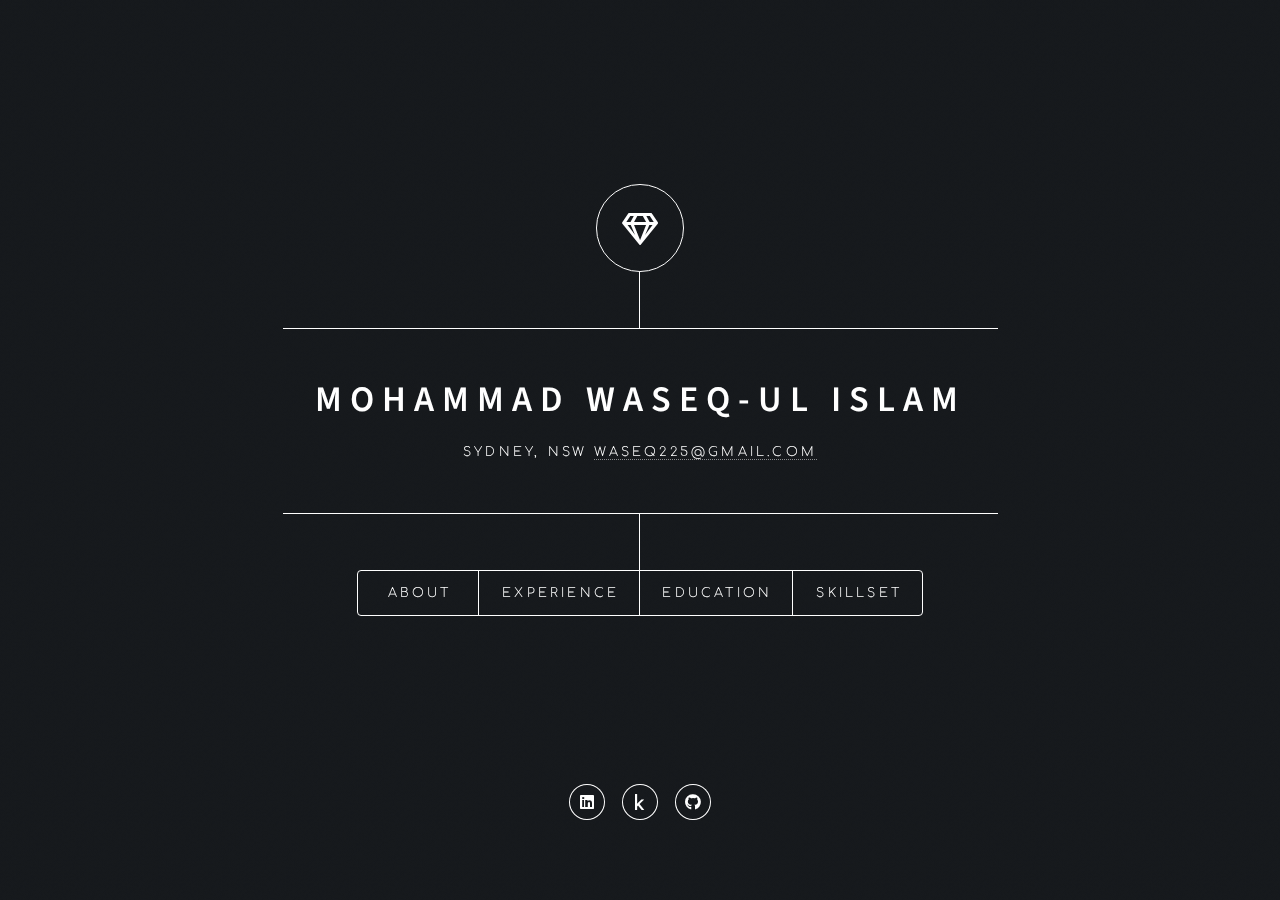
==== index.html @ c71b8190 "Portfolio Website" ====
<!DOCTYPE HTML>
<!--
	Dimension by HTML5 UP
	html5up.net | @ajlkn
	Free for personal and commercial use under the CCA 3.0 license (html5up.net/license)
-->
<html>

<head>
	<title>Waseq Islam</title>
	<meta charset="utf-8" />
	<meta name="viewport" content="width=device-width, initial-scale=1, user-scalable=no" />
	<link rel="stylesheet" href="assets/css/main.css" />
	<noscript>
		<link rel="stylesheet" href="assets/css/noscript.css" />
	</noscript>
</head>

<body class="is-preload">

	<!-- Wrapper -->
	<div id="wrapper">

		<!-- Header -->
		<header id="header">
			<div class="logo">
				<span class="icon fa-gem"></span>
			</div>
			<div class="content">
				<div class="inner">
					<h1>Mohammad Waseq-ul Islam</h1>
					<p>Sydney, NSW <a href="mailto: waseq225@gmail.com">waseq225@gmail.com</a></p>
				</div>
			</div>
			<nav>
				<ul>
					<li><a href="#about">About</a></li>
					<li><a href="#experience">Experience</a></li>
					<li><a href="#education">Education</a></li>
					<li><a href="#skillsandcertification">Skillset</a></li>

				</ul>
			</nav>
		</header>

		<!-- Main -->
		<div id="main">

			<!-- Education -->
			<article id="education">
				<h2 class="major">Education</h2>
				<div class="flexbox">
					<div class="exp-main">
						<h3>Brac University, Dhaka</h3>
						<h4>Master of Science</h4>
						<p>Major: Computer Science</p>
					</div>
					<div class="exp-date">
						2021 - Present
					</div>
				</div>
				<div class="flexbox">
					<div class="exp-main">
						<h3>Brac University, Dhaka</h3>
						<h4>Bachelor of Science</h4>
						<p>Major: Computer Science</p>
					</div>
					<div class="exp-date">
						<p>2016 - 2020</p>
					</div>
				</div>
			</article>

			<!-- Experience -->
			<article id="experience">
				<h2 class="major">Experience</h2>
				<div class="flexbox">
					<div class="exp-main">
						<h3>Senior Artificial Intelligence Trainer</h3>
						<h4 class="company">Daraz (Alibaba Group)</h4>
						<ul>
							<li>Led a small team of Artificial Intelligence Trainers to enhance the Alibaba AI chatbot,
								within the Customer and Seller Support Department</li>
							<li>Closely monitored the customer queries coming into the Chatbot and set up goals
								for analyzing their resolutions. Optimized the resolution rate by editing and updating
								the chatbot responses through a Content Management System (CMS)</li>
							<li>Achieved and maintained a resolution rate of over 80% for the chatbot, decreasing
								the need for additional call center agents.</li>
							<li>Worked with the AITs from the other entities of Daraz, to establish and document the
								Standard Operating Procedures for working with the AI chatbot</li>

						</ul>
					</div>
					<div class="exp-date">
						Nov 2022 - Dec 2022
					</div>

				</div>
				<div class="flexbox">
					<div class="exp-main">
						<h3>Artificial Intelligence Trainer</h3>
						<h4 class="company">Daraz (Alibaba Group)</h4>
						<ul>
							<li>Implemented new concepts such as Data Analysis automation to the Chatbot data
								and utilized the results of automation to enhance Chatbot performance</li>
							<li>Handled the then-recently launched Local Language Chatbot for Daraz Bangladesh
								and worked to improve its performance</li>
							<li>Analyzed the customer service sector to understand and improve the customer
								experience.</li>

						</ul>
					</div>
					<div class="exp-date">
						Apr 2022 - Oct 2022
					</div>

				</div>
			</article>

			<!-- About -->
			<article id="about">
				<h2 class="major">About</h2>
				<span class="image main"><img src="images/colourblind-kevin-NtzHyyixxmo-unsplash.jpg" alt="" /></span>

				<p>I am highly motivated and passionate about Machine Learning with a strong background in computer
					science and mathematics.
					Through my diverse work experiences, I've gained a unique perspective and a knack for thinking both
					logically and creatively. My
					commitment to lifelong learning remains unwavering, as I continually strive to broaden my knowledge
					and sharpen my skills.</p>
				<p>Beyond my professional interests, I'm a big fan of music, video games, and exploring new places.
					I've found that my love for music and gaming fuels my creative thinking, and traveling exposes me to
					different cultures and perspectives, which I value for promoting inclusivity.</p>

				<p>I'm looking forward to connecting with like-minded professionals. Whether it's for
					networking, mentorship, or collaboration, I'm eager to share my knowledge and learn from others in
					this exciting field. Feel free to reach out</p>
			</article>

			<!-- Skills -->
			<article id="skillsandcertification">
				<h2 class="major">Skillset</h2>
				<h3> Skills</h3>

				<h3>Certifications</h3>
				<div class="cert">
					<a href="https://www.credly.com/badges/4807a25d-4c6e-4836-aafe-4ffae7647b3b/public_url"
						target="_blank">
						<div class='badge saa'>
							<!-- <img src="images\aws-certified-solutions-architect-associate.png" alt="" /> -->
						</div>
					</a>
					<a href="https://www.credly.com/badges/a98fae24-3d1d-4b7a-bc5c-bfc3520a86a3/public_url"
						target="_blank">
						<div class='badge cfp'><img src="images\aws-certified-cloud-practitioner.png" alt="" />
						</div>
					</a>
					<a href="http://ude.my/UC-bb0b5537-d6f9-4b7e-8644-bf47a44d0386" target="_blank">
						<div class="circle ud">
							<!-- <img src="images\Udemy-Logo.png" alt="" height="140" width="180"> -->
							<!-- Machine Learning A-Z™: -->
							<!-- : AI, Python & R -->
						</div>
					</a>
					<a href="https://www.coursera.org/account/accomplishments/certificate/RX4QP4LZM3BD" target="_blank">
						<div class="circle co">
							<!-- <img src="images\coursera-logo.png" alt="" > -->
						</div>
					</a>
				</div>
			</article>

		</div>

		<!-- Footer -->
		<footer id="footer">
			<ul class="icons">
				<li>
					<a href="https://www.linkedin.com/in/mohammad-waseq-ul-islam" target="_blank"
						class="icon brands fa-linkedin">
						<span class="label">LinkedIn</span></a>
				</li>
				<li>
					<a href="https://www.kaggle.com/waseqislam" target="_blank" class="icon brands fa-kaggle">
						<span class="label">Kaggle</span></a>
					</a>
				</li>
				<li>
					<a href="https://github.com/Waseq225" target="_blank" class="icon brands fa-github"><span
							class="label">GitHub</span></a>
				</li>
			</ul>
		</footer>
	</div>

	<!-- BG -->
	<div id="bg"></div>

	<!-- Scripts -->
	<script src="assets/js/jquery.min.js"></script>
	<script src="assets/js/browser.min.js"></script>
	<script src="assets/js/breakpoints.min.js"></script>
	<script src="assets/js/util.js"></script>
	<script src="assets/js/main.js"></script>

</body>

</html>
---- assets/css/main.css ----
@import url(fontawesome-all.min.css);
@import url("https://fonts.googleapis.com/css?family=Source+Sans+Pro:300italic,600italic,300,400,600");
@import url('https://fonts.googleapis.com/css2?family=Comfortaa:wght@300&family=Pixelify+Sans&display=swap');


/*
	Dimension by HTML5 UP
	html5up.net | @ajlkn
	Free for personal and commercial use under the CCA 3.0 license (html5up.net/license)
*/

html, body, div, span, applet, object,
iframe, h1, h2, h3, h4, h5, h6, p, blockquote,
pre, a, abbr, acronym, address, big, cite,
code, del, dfn, em, img, ins, kbd, q, s, samp,
small, strike, strong, sub, sup, tt, var, b,
u, i, center, dl, dt, dd, ol, ul, li, fieldset,
form, label, legend, table, caption, tbody,
tfoot, thead, tr, th, td, article, aside,
canvas, details, embed, figure, figcaption,
footer, header, hgroup, menu, nav, output, ruby,
section, summary, time, mark, audio, video {
	margin: 0;
	padding: 0;
	border: 0;
	font-size: 100%;
	font: inherit;
	vertical-align: baseline;}

article, aside, details, figcaption, figure,
footer, header, hgroup, menu, nav, section {
	display: block;}

body {
	line-height: 1;
}

ol, ul {
	list-style: none;
}

blockquote, q {
	quotes: none;
}

	blockquote:before, blockquote:after, q:before, q:after {
		content: '';
		content: none;
	}

table {
	border-collapse: collapse;
	border-spacing: 0;
}

body {
	-webkit-text-size-adjust: none;
}

mark {
	background-color: transparent;
	color: inherit;
}

input::-moz-focus-inner {
	border: 0;
	padding: 0;
}

input, select, textarea {
	-moz-appearance: none;
	-webkit-appearance: none;
	-ms-appearance: none;
	appearance: none;
}

/* Basic */

	@-ms-viewport {
		width: device-width;
	}

	@media screen and (max-width: 480px) {

		html, body {
			min-width: 320px;
		}

	}

	html {
		box-sizing: border-box;
	}

	*, *:before, *:after {
		box-sizing: inherit;
	}

	body {
		background: #1b1f22;
	}

		body.is-preload *, body.is-preload *:before, body.is-preload *:after {
			-moz-animation: none !important;
			-webkit-animation: none !important;
			-ms-animation: none !important;
			animation: none !important;
			-moz-transition: none !important;
			-webkit-transition: none !important;
			-ms-transition: none !important;
			transition: none !important;
		}

/* Type */

	html {
		font-size: 16pt;
	}

		@media screen and (max-width: 1680px) {

			html {
				font-size: 12pt;
			}

		}

		@media screen and (max-width: 736px) {

			html {
				font-size: 11pt;
			}

		}

		@media screen and (max-width: 360px) {

			html {
				font-size: 10pt;
			}

		}

	body, input, select, textarea {
		color: #ffffff;
		font-family: "Comfortaa", sans-serif;
		font-weight: 300;
		font-size: 1rem;
		line-height: 1.65;
	}

	a {
		-moz-transition: color 0.2s ease-in-out, background-color 0.2s ease-in-out, border-bottom-color 0.2s ease-in-out;
		-webkit-transition: color 0.2s ease-in-out, background-color 0.2s ease-in-out, border-bottom-color 0.2s ease-in-out;
		-ms-transition: color 0.2s ease-in-out, background-color 0.2s ease-in-out, border-bottom-color 0.2s ease-in-out;
		transition: color 0.2s ease-in-out, background-color 0.2s ease-in-out, border-bottom-color 0.2s ease-in-out;
		border-bottom: dotted 1px rgba(255, 255, 255, 0.5);
		text-decoration: none;
		color: inherit;
	}

		a:hover {
			border-bottom-color: transparent;
		}

	strong, b {
		color: #ffffff;
		font-weight: 600;
	}

	em, i {
		font-style: italic;
	}

	p {
		margin: 0 0 2rem 0;
	}

	h1, h2, h3, h4, h5, h6 {
		color: #ffffff;
		font-family: 'Source Sans Pro',  sans-serif;
		font-weight: 600;
		line-height: 1.5;
		margin: 0 0 1rem 0;
		text-transform: uppercase;
		letter-spacing: 0.2rem;
	}

		h1 a, h2 a, h3 a, h4 a, h5 a, h6 a {
			color: inherit;
			text-decoration: none;
		}

		h1.major, h2.major, h3.major, h4.major, h5.major, h6.major {
			border-bottom: solid 1px #ffffff;
			width: -moz-max-content;
			width: -webkit-max-content;
			width: -ms-max-content;
			width: max-content;
			padding-bottom: 0.5rem;
			margin: 0 0 2rem 0;
		}

	h1 {
		font-size: 2.25rem;
		line-height: 1.3;
		letter-spacing: 0.5rem;
	}

	h2 {
		font-size: 1.5rem;
		line-height: 1.4;
		letter-spacing: 0.5rem;
	}

	h3 {
		font-size: 1rem;
	}

	h4 {
		font-size: 0.8rem;
	}

	h5 {
		font-size: 0.7rem;
	}

	h6 {
		font-size: 0.6rem;
	}

	@media screen and (max-width: 736px) {

		h1 {
			font-size: 1.75rem;
			line-height: 1.4;
		}

		h2 {
			font-size: 1.25em;
			line-height: 1.5;
		}

	}

	sub {
		font-size: 0.8rem;
		position: relative;
		top: 0.5rem;
	}

	sup {
		font-size: 0.8rem;
		position: relative;
		top: -0.5rem;
	}

	blockquote {
		border-left: solid 4px #ffffff;
		font-style: italic;
		margin: 0 0 2rem 0;
		padding: 0.5rem 0 0.5rem 2rem;
	}

	code {
		background: rgba(255, 255, 255, 0.075);
		border-radius: 4px;
		font-family: "Courier New", monospace;
		font-size: 0.9rem;
		margin: 0 0.25rem;
		padding: 0.25rem 0.65rem;
	}

	pre {
		-webkit-overflow-scrolling: touch;
		font-family: "Courier New", monospace;
		font-size: 0.9rem;
		margin: 0 0 2rem 0;
	}

		pre code {
			display: block;
			line-height: 1.75;
			padding: 1rem 1.5rem;
			overflow-x: auto;
		}

	hr {
		border: 0;
		border-bottom: solid 1px #ffffff;
		margin: 2.75rem 0;
	}

	.align-left {
		text-align: left;
	}

	.align-center {
		text-align: center;
	}

	.align-right {
		text-align: right;
	}

/* Form */

	form {
		margin: 0 0 2rem 0;
	}

		form > :last-child {
			margin-bottom: 0;
		}

		form > .fields {
			display: -moz-flex;
			display: -webkit-flex;
			display: -ms-flex;
			display: flex;
			-moz-flex-wrap: wrap;
			-webkit-flex-wrap: wrap;
			-ms-flex-wrap: wrap;
			flex-wrap: wrap;
			width: calc(100% + 3rem);
			margin: -1.5rem 0 2rem -1.5rem;
		}

			form > .fields > .field {
				-moz-flex-grow: 0;
				-webkit-flex-grow: 0;
				-ms-flex-grow: 0;
				flex-grow: 0;
				-moz-flex-shrink: 0;
				-webkit-flex-shrink: 0;
				-ms-flex-shrink: 0;
				flex-shrink: 0;
				padding: 1.5rem 0 0 1.5rem;
				width: calc(100% - 1.5rem);
			}

				form > .fields > .field.half {
					width: calc(50% - 0.75rem);
				}

				form > .fields > .field.third {
					width: calc(100%/3 - 0.5rem);
				}

				form > .fields > .field.quarter {
					width: calc(25% - 0.375rem);
				}

		@media screen and (max-width: 480px) {

			form > .fields {
				width: calc(100% + 3rem);
				margin: -1.5rem 0 2rem -1.5rem;
			}

				form > .fields > .field {
					padding: 1.5rem 0 0 1.5rem;
					width: calc(100% - 1.5rem);
				}

					form > .fields > .field.half {
						width: calc(100% - 1.5rem);
					}

					form > .fields > .field.third {
						width: calc(100% - 1.5rem);
					}

					form > .fields > .field.quarter {
						width: calc(100% - 1.5rem);
					}

		}

	label {
		color: #ffffff;
		display: block;
		font-size: 0.8rem;
		font-weight: 300;
		letter-spacing: 0.2rem;
		line-height: 1.5;
		margin: 0 0 1rem 0;
		text-transform: uppercase;
	}

	input[type="text"],
	input[type="password"],
	input[type="email"],
	input[type="tel"],
	select,
	textarea {
		-moz-appearance: none;
		-webkit-appearance: none;
		-ms-appearance: none;
		appearance: none;
		-moz-transition: border-color 0.2s ease-in-out, box-shadow 0.2s ease-in-out, background-color 0.2s ease-in-out;
		-webkit-transition: border-color 0.2s ease-in-out, box-shadow 0.2s ease-in-out, background-color 0.2s ease-in-out;
		-ms-transition: border-color 0.2s ease-in-out, box-shadow 0.2s ease-in-out, background-color 0.2s ease-in-out;
		transition: border-color 0.2s ease-in-out, box-shadow 0.2s ease-in-out, background-color 0.2s ease-in-out;
		background-color: transparent;
		border-radius: 4px;
		border: solid 1px #ffffff;
		color: inherit;
		display: block;
		outline: 0;
		padding: 0 1rem;
		text-decoration: none;
		width: 100%;
	}

		input[type="text"]:invalid,
		input[type="password"]:invalid,
		input[type="email"]:invalid,
		input[type="tel"]:invalid,
		select:invalid,
		textarea:invalid {
			box-shadow: none;
		}

		input[type="text"]:focus,
		input[type="password"]:focus,
		input[type="email"]:focus,
		input[type="tel"]:focus,
		select:focus,
		textarea:focus {
			background: rgba(255, 255, 255, 0.075);
			border-color: #ffffff;
			box-shadow: 0 0 0 1px #ffffff;
		}

	select {
		background-image: url("data:image/svg+xml;charset=utf8,%3Csvg xmlns='http://www.w3.org/2000/svg' width='40' height='40' preserveAspectRatio='none' viewBox='0 0 40 40'%3E%3Cpath d='M9.4,12.3l10.4,10.4l10.4-10.4c0.2-0.2,0.5-0.4,0.9-0.4c0.3,0,0.6,0.1,0.9,0.4l3.3,3.3c0.2,0.2,0.4,0.5,0.4,0.9 c0,0.4-0.1,0.6-0.4,0.9L20.7,31.9c-0.2,0.2-0.5,0.4-0.9,0.4c-0.3,0-0.6-0.1-0.9-0.4L4.3,17.3c-0.2-0.2-0.4-0.5-0.4-0.9 c0-0.4,0.1-0.6,0.4-0.9l3.3-3.3c0.2-0.2,0.5-0.4,0.9-0.4S9.1,12.1,9.4,12.3z' fill='%23ffffff' /%3E%3C/svg%3E");
		background-size: 1.25rem;
		background-repeat: no-repeat;
		background-position: calc(100% - 1rem) center;
		height: 2.75rem;
		padding-right: 2.75rem;
		text-overflow: ellipsis;
	}

		select option {
			color: #ffffff;
			background: #1b1f22;
		}

		select:focus::-ms-value {
			background-color: transparent;
		}

		select::-ms-expand {
			display: none;
		}

	input[type="text"],
	input[type="password"],
	input[type="email"],
	select {
		height: 2.75rem;
	}

	textarea {
		padding: 0.75rem 1rem;
	}

	input[type="checkbox"],
	input[type="radio"] {
		-moz-appearance: none;
		-webkit-appearance: none;
		-ms-appearance: none;
		appearance: none;
		display: block;
		float: left;
		margin-right: -2rem;
		opacity: 0;
		width: 1rem;
		z-index: -1;
	}

		input[type="checkbox"] + label,
		input[type="radio"] + label {
			text-decoration: none;
			-moz-user-select: none;
			-webkit-user-select: none;
			-ms-user-select: none;
			user-select: none;
			color: #ffffff;
			cursor: pointer;
			display: inline-block;
			font-size: 0.8rem;
			font-weight: 300;
			margin: 0 0 0.5rem 0;
			padding-left: 2.65rem;
			padding-right: 0.75rem;
			position: relative;
		}

			input[type="checkbox"] + label:before,
			input[type="radio"] + label:before {
				-moz-osx-font-smoothing: grayscale;
				-webkit-font-smoothing: antialiased;
				display: inline-block;
				font-style: normal;
				font-variant: normal;
				text-rendering: auto;
				line-height: 1;
				text-transform: none !important;
				font-family: 'Font Awesome 5 Free';
				font-weight: 900;
			}

			input[type="checkbox"] + label:before,
			input[type="radio"] + label:before {
				-moz-transition: border-color 0.2s ease-in-out, box-shadow 0.2s ease-in-out, background-color 0.2s ease-in-out;
				-webkit-transition: border-color 0.2s ease-in-out, box-shadow 0.2s ease-in-out, background-color 0.2s ease-in-out;
				-ms-transition: border-color 0.2s ease-in-out, box-shadow 0.2s ease-in-out, background-color 0.2s ease-in-out;
				transition: border-color 0.2s ease-in-out, box-shadow 0.2s ease-in-out, background-color 0.2s ease-in-out;
				border-radius: 4px;
				border: solid 1px #ffffff;
				content: '';
				display: inline-block;
				height: 1.65rem;
				left: 0;
				line-height: 1.65rem;
				position: absolute;
				text-align: center;
				top: -0.15rem;
				width: 1.65rem;
			}

		input[type="checkbox"]:checked + label:before,
		input[type="radio"]:checked + label:before {
			background: #ffffff !important;
			border-color: #ffffff !important;
			color: #1b1f22;
			content: '\f00c';
		}

		input[type="checkbox"]:focus + label:before,
		input[type="radio"]:focus + label:before {
			background: rgba(255, 255, 255, 0.075);
			border-color: #ffffff;
			box-shadow: 0 0 0 1px #ffffff;
		}

	input[type="checkbox"] + label:before {
		border-radius: 4px;
	}

	input[type="radio"] + label:before {
		border-radius: 100%;
	}

	::-webkit-input-placeholder {
		color: rgba(255, 255, 255, 0.5) !important;
		opacity: 1.0;
	}

	:-moz-placeholder {
		color: rgba(255, 255, 255, 0.5) !important;
		opacity: 1.0;
	}

	::-moz-placeholder {
		color: rgba(255, 255, 255, 0.5) !important;
		opacity: 1.0;
	}

	:-ms-input-placeholder {
		color: rgba(255, 255, 255, 0.5) !important;
		opacity: 1.0;
	}

	.formerize-placeholder {
		color: rgba(255, 255, 255, 0.5) !important;
		opacity: 1.0;
	}

/* Box */

	.box {
		border-radius: 4px;
		border: solid 1px #ffffff;
		margin-bottom: 2rem;
		padding: 1.5em;
	}

		.box > :last-child,
		.box > :last-child > :last-child,
		.box > :last-child > :last-child > :last-child {
			margin-bottom: 0;
		}

		.box.alt {
			border: 0;
			border-radius: 0;
			padding: 0;
		}

/* Icon */

	.icon {
		text-decoration: none;
		border-bottom: none;
		position: relative;
	}

		.icon:before {
			-moz-osx-font-smoothing: grayscale;
			-webkit-font-smoothing: antialiased;
			display: inline-block;
			font-style: normal;
			font-variant: normal;
			text-rendering: auto;
			line-height: 1;
			text-transform: none !important;
			font-family: 'Font Awesome 5 Free';
			font-weight: 400;
		}

		.icon > .label {
			display: none;
		}

		.icon:before {
			line-height: inherit;
		}

		.icon.solid:before {
			font-weight: 900;
		}

		.icon.brands:before {
			font-family: 'Font Awesome 5 Brands';
		}

/* Image */

	.image {
		border-radius: 4px;
		border: 0;
		display: inline-block;
		position: relative;
	}

		.image:before {
			pointer-events: none;
			background-image: url("../../images/colourblind-kevin-NtzHyyixxmo-unsplash.jpg");
			background-color: rgba(19, 21, 25, 0.5);
			border-radius: 4px;
			content: '';
			display: block;
			height: 100%;
			left: 0;
			opacity: 0.5;
			position: absolute;
			top: 0;
			width: 100%;
		}

		.image img {
			border-radius: 4px;
			display: block;
		}

		.image.left, .image.right {
			max-width: 40%;
		}

			.image.left img, .image.right img {
				width: 100%;
			}

		.image.left {
			float: left;
			padding: 0 1.5em 1em 0;
			top: 0.25em;
		}

		.image.right {
			float: right;
			padding: 0 0 1em 1.5em;
			top: 0.25em;
		}

		.image.fit {
			display: block;
			margin: 0 0 2rem 0;
			width: 100%;
		}

			.image.fit img {
				width: 100%;
			}

		.image.main {
			display: block;
			margin: 2.5rem 0;
			width: 100%;
		}

			.image.main img {
				width: 100%;
			}

		@media screen and (max-width: 736px) {

			.image.main {
				margin: 2rem 0;
			}

		}

		@media screen and (max-width: 480px) {

			.image.main {
				margin: 1.5rem 0;
			}

		}

/* List */

	ol {
		list-style: decimal;
		margin: 0 0 2rem 0;
		padding-left: 1.25em;
	}

		ol li {
			padding-left: 0.25em;
		}

	ul {
		list-style: disc;
		margin: 0 0 2rem 0;
		padding-left: 1em;
	}

		ul li {
			padding-left: 0.5em;
		}

		ul.alt {
			list-style: none;
			padding-left: 0;
		}

			ul.alt li {
				border-top: solid 1px #ffffff;
				padding: 0.5em 0;
			}

				ul.alt li:first-child {
					border-top: 0;
					padding-top: 0;
				}

	dl {
		margin: 0 0 2rem 0;
	}

		dl dt {
			display: block;
			font-weight: 600;
			margin: 0 0 1rem 0;
		}

		dl dd {
			margin-left: 2rem;
		}

/* Actions */

	ul.actions {
		display: -moz-flex;
		display: -webkit-flex;
		display: -ms-flex;
		display: flex;
		cursor: default;
		list-style: none;
		margin-left: -1rem;
		padding-left: 0;
	}

		ul.actions li {
			padding: 0 0 0 1rem;
			vertical-align: middle;
		}

		ul.actions.special {
			-moz-justify-content: center;
			-webkit-justify-content: center;
			-ms-justify-content: center;
			justify-content: center;
			width: 100%;
			margin-left: 0;
		}

			ul.actions.special li:first-child {
				padding-left: 0;
			}

		ul.actions.stacked {
			-moz-flex-direction: column;
			-webkit-flex-direction: column;
			-ms-flex-direction: column;
			flex-direction: column;
			margin-left: 0;
		}

			ul.actions.stacked li {
				padding: 1.3rem 0 0 0;
			}

				ul.actions.stacked li:first-child {
					padding-top: 0;
				}

		ul.actions.fit {
			width: calc(100% + 1rem);
		}

			ul.actions.fit li {
				-moz-flex-grow: 1;
				-webkit-flex-grow: 1;
				-ms-flex-grow: 1;
				flex-grow: 1;
				-moz-flex-shrink: 1;
				-webkit-flex-shrink: 1;
				-ms-flex-shrink: 1;
				flex-shrink: 1;
				width: 100%;
			}

				ul.actions.fit li > * {
					width: 100%;
				}

			ul.actions.fit.stacked {
				width: 100%;
			}

		@media screen and (max-width: 480px) {

			ul.actions:not(.fixed) {
				-moz-flex-direction: column;
				-webkit-flex-direction: column;
				-ms-flex-direction: column;
				flex-direction: column;
				margin-left: 0;
				width: 100% !important;
			}

				ul.actions:not(.fixed) li {
					-moz-flex-grow: 1;
					-webkit-flex-grow: 1;
					-ms-flex-grow: 1;
					flex-grow: 1;
					-moz-flex-shrink: 1;
					-webkit-flex-shrink: 1;
					-ms-flex-shrink: 1;
					flex-shrink: 1;
					padding: 1rem 0 0 0;
					text-align: center;
					width: 100%;
				}

					ul.actions:not(.fixed) li > * {
						width: 100%;
					}

					ul.actions:not(.fixed) li:first-child {
						padding-top: 0;
					}

					ul.actions:not(.fixed) li input[type="submit"],
					ul.actions:not(.fixed) li input[type="reset"],
					ul.actions:not(.fixed) li input[type="button"],
					ul.actions:not(.fixed) li button,
					ul.actions:not(.fixed) li .button {
						width: 100%;
					}

						ul.actions:not(.fixed) li input[type="submit"].icon:before,
						ul.actions:not(.fixed) li input[type="reset"].icon:before,
						ul.actions:not(.fixed) li input[type="button"].icon:before,
						ul.actions:not(.fixed) li button.icon:before,
						ul.actions:not(.fixed) li .button.icon:before {
							margin-left: -0.5em;
						}

		}

/* Icons */

	ul.icons {
		cursor: default;
		list-style: none;
		padding-left: 0;
	}

		ul.icons li {
			display: inline-block;
			padding: 0 0.75em 0 0;
		}

			ul.icons li:last-child {
				padding-right: 0;
			}

			ul.icons li a {
				border-radius: 100%;
				box-shadow: inset 0 0 0 1px #ffffff;
				display: inline-block;
				height: 2.25rem;
				line-height: 2.25rem;
				text-align: center;
				width: 2.25rem;
			}

				ul.icons li a:hover {
					background-color: rgba(255, 255, 255, 0.075);
				}

				ul.icons li a:active {
					background-color: rgba(255, 255, 255, 0.175);
				}

/* Table */

	.table-wrapper {
		-webkit-overflow-scrolling: touch;
		overflow-x: auto;
	}

	table {
		margin: 0 0 2rem 0;
		width: 100%;
	}

		table tbody tr {
			border: solid 1px #ffffff;
			border-left: 0;
			border-right: 0;
		}

			table tbody tr:nth-child(2n + 1) {
				background-color: rgba(255, 255, 255, 0.075);
			}

		table td {
			padding: 0.75em 0.75em;
		}

		table th {
			color: #ffffff;
			font-size: 0.9em;
			font-weight: 600;
			padding: 0 0.75em 0.75em 0.75em;
			text-align: left;
		}

		table thead {
			border-bottom: solid 2px #ffffff;
		}

		table tfoot {
			border-top: solid 2px #ffffff;
		}

		table.alt {
			border-collapse: separate;
		}

			table.alt tbody tr td {
				border: solid 1px #ffffff;
				border-left-width: 0;
				border-top-width: 0;
			}

				table.alt tbody tr td:first-child {
					border-left-width: 1px;
				}

			table.alt tbody tr:first-child td {
				border-top-width: 1px;
			}

			table.alt thead {
				border-bottom: 0;
			}

			table.alt tfoot {
				border-top: 0;
			}

/* Button */

	input[type="submit"],
	input[type="reset"],
	input[type="button"],
	button,
	.button {
		-moz-appearance: none;
		-webkit-appearance: none;
		-ms-appearance: none;
		appearance: none;
		-moz-transition: background-color 0.2s ease-in-out, color 0.2s ease-in-out;
		-webkit-transition: background-color 0.2s ease-in-out, color 0.2s ease-in-out;
		-ms-transition: background-color 0.2s ease-in-out, color 0.2s ease-in-out;
		transition: background-color 0.2s ease-in-out, color 0.2s ease-in-out;
		background-color: transparent;
		border-radius: 4px;
		border: 0;
		box-shadow: inset 0 0 0 1px #ffffff;
		color: #ffffff !important;
		cursor: pointer;
		display: inline-block;
		font-size: 0.8rem;
		font-weight: 300;
		height: 2.75rem;
		letter-spacing: 0.2rem;
		line-height: 2.75rem;
		outline: 0;
		padding: 0 1.25rem 0 1.35rem;
		text-align: center;
		text-decoration: none;
		text-transform: uppercase;
		white-space: nowrap;
	}

		input[type="submit"]:hover,
		input[type="reset"]:hover,
		input[type="button"]:hover,
		button:hover,
		.button:hover {
			background-color: rgba(255, 255, 255, 0.075);
		}

		input[type="submit"]:active,
		input[type="reset"]:active,
		input[type="button"]:active,
		button:active,
		.button:active {
			background-color: rgba(255, 255, 255, 0.175);
		}

		input[type="submit"].icon:before,
		input[type="reset"].icon:before,
		input[type="button"].icon:before,
		button.icon:before,
		.button.icon:before {
			margin-right: 0.5em;
		}

		input[type="submit"].fit,
		input[type="reset"].fit,
		input[type="button"].fit,
		button.fit,
		.button.fit {
			width: 100%;
		}

		input[type="submit"].small,
		input[type="reset"].small,
		input[type="button"].small,
		button.small,
		.button.small {
			font-size: 0.6rem;
			height: 2.0625rem;
			line-height: 2.0625rem;
		}

		input[type="submit"].primary,
		input[type="reset"].primary,
		input[type="button"].primary,
		button.primary,
		.button.primary {
			background-color: #ffffff;
			color: #1b1f22 !important;
			font-weight: 600;
		}

		input[type="submit"].disabled, input[type="submit"]:disabled,
		input[type="reset"].disabled,
		input[type="reset"]:disabled,
		input[type="button"].disabled,
		input[type="button"]:disabled,
		button.disabled,
		button:disabled,
		.button.disabled,
		.button:disabled {
			pointer-events: none;
			cursor: default;
			opacity: 0.25;
		}

	input[type="submit"],
	input[type="reset"],
	input[type="button"],
	button {
		line-height: calc(2.75rem - 2px);
	}

/* BG */

	#bg {
		-moz-transform: scale(1.0);
		-webkit-transform: scale(1.0);
		-ms-transform: scale(1.0);
		transform: scale(1.0);
		-webkit-backface-visibility: hidden;
		position: fixed;
		top: 0;
		left: 0;
		width: 100%;
		height: 100vh;
		z-index: 1;
	}

		#bg:before, #bg:after {
			content: '';
			display: block;
			position: absolute;
			top: 0;
			left: 0;
			width: 100%;
			height: 100%;
		}

		#bg:before {
			-moz-transition: background-color 2.5s ease-in-out;
			-webkit-transition: background-color 2.5s ease-in-out;
			-ms-transition: background-color 2.5s ease-in-out;
			transition: background-color 2.5s ease-in-out;
			-moz-transition-delay: 0.75s;
			-webkit-transition-delay: 0.75s;
			-ms-transition-delay: 0.75s;
			transition-delay: 0.75s;
			background-image: linear-gradient(to top, rgba(19, 21, 25, 0.5), rgba(19, 21, 25, 0.5)), url("../../images/overlay.png");
			background-size: auto,
 256px 256px;
			background-position: center,
 center;
			background-repeat: no-repeat,
 repeat;
			z-index: 2;
		}

		#bg:after {
			-moz-transform: scale(1.125);
			-webkit-transform: scale(1.125);
			-ms-transform: scale(1.125);
			transform: scale(1.125);
			-moz-transition: -moz-transform 0.325s ease-in-out, -moz-filter 0.325s ease-in-out;
			-webkit-transition: -webkit-transform 0.325s ease-in-out, -webkit-filter 0.325s ease-in-out;
			-ms-transition: -ms-transform 0.325s ease-in-out, -ms-filter 0.325s ease-in-out;
			transition: transform 0.325s ease-in-out, filter 0.325s ease-in-out;
			background-image: url("../../images/pavel-brodsky-ChVxCLvYEhc-unsplash.jpg");
			background-position: center;
			background-size: cover;
			background-repeat: no-repeat;
			z-index: 1;
		}

		body.is-article-visible #bg:after {
			-moz-transform: scale(1.0825);
			-webkit-transform: scale(1.0825);
			-ms-transform: scale(1.0825);
			transform: scale(1.0825);
			-moz-filter: blur(0.2rem);
			-webkit-filter: blur(0.2rem);
			-ms-filter: blur(0.2rem);
			filter: blur(0.2rem);
		}

		body.is-preload #bg:before {
			background-color: #000000;
		}

/* Wrapper */

	#wrapper {
		display: -moz-flex;
		display: -webkit-flex;
		display: -ms-flex;
		display: flex;
		-moz-flex-direction: column;
		-webkit-flex-direction: column;
		-ms-flex-direction: column;
		flex-direction: column;
		-moz-align-items: center;
		-webkit-align-items: center;
		-ms-align-items: center;
		align-items: center;
		-moz-justify-content: space-between;
		-webkit-justify-content: space-between;
		-ms-justify-content: space-between;
		justify-content: space-between;
		position: relative;
		min-height: 100vh;
		width: 100%;
		padding: 4rem 2rem;
		z-index: 3;
	}

		#wrapper:before {
			content: '';
			display: block;
		}

		@media screen and (max-width: 1680px) {

			#wrapper {
				padding: 3rem 2rem;
			}

		}

		@media screen and (max-width: 736px) {

			#wrapper {
				padding: 2rem 1rem;
			}

		}

		@media screen and (max-width: 480px) {

			#wrapper {
				padding: 1rem;
			}

		}

/* Header */

	#header {
		display: -moz-flex;
		display: -webkit-flex;
		display: -ms-flex;
		display: flex;
		-moz-flex-direction: column;
		-webkit-flex-direction: column;
		-ms-flex-direction: column;
		flex-direction: column;
		-moz-align-items: center;
		-webkit-align-items: center;
		-ms-align-items: center;
		align-items: center;
		-moz-transition: -moz-transform 0.325s ease-in-out, -moz-filter 0.325s ease-in-out, opacity 0.325s ease-in-out;
		-webkit-transition: -webkit-transform 0.325s ease-in-out, -webkit-filter 0.325s ease-in-out, opacity 0.325s ease-in-out;
		-ms-transition: -ms-transform 0.325s ease-in-out, -ms-filter 0.325s ease-in-out, opacity 0.325s ease-in-out;
		transition: transform 0.325s ease-in-out, filter 0.325s ease-in-out, opacity 0.325s ease-in-out;
		/* background-image: -moz-radial-gradient(rgba(0, 0, 0, 0.25) 25%, rgba(0, 0, 0, 0) 55%);
		background-image: -webkit-radial-gradient(rgba(0, 0, 0, 0.25) 25%, rgba(0, 0, 0, 0) 55%);
		background-image: -ms-radial-gradient(rgba(0, 0, 0, 0.25) 25%, rgba(0, 0, 0, 0) 55%);
		background-image: radial-gradient(rgba(0, 0, 0, 0.25) 25%, rgba(0, 0, 0, 0) 55%); */
		max-width: 100%;
		text-align: center;
	}

		#header > * {
			-moz-transition: opacity 0.325s ease-in-out;
			-webkit-transition: opacity 0.325s ease-in-out;
			-ms-transition: opacity 0.325s ease-in-out;
			transition: opacity 0.325s ease-in-out;
			position: relative;
			margin-top: 3.5rem;
		}

			#header > *:before {
				content: '';
				display: block;
				position: absolute;
				top: calc(-3.5rem - 1px);
				left: calc(50% - 1px);
				width: 1px;
				height: calc(3.5rem + 1px);
				background: #ffffff;
			}

		#header > :first-child {
			margin-top: 0;
		}

			#header > :first-child:before {
				display: none;
			}

		#header .logo {
			width: 5.5rem;
			height: 5.5rem;
			line-height: 5.5rem;
			border: solid 1px #ffffff;
			border-radius: 100%;
		}

			#header .logo .icon:before {
				font-size: 2rem;
			}

		#header .content {
			border-style: solid;
			border-color: #ffffff;
			border-top-width: 1px;
			border-bottom-width: 1px;
			max-width: 100%;
		}

			#header .content .inner {
				-moz-transition: max-height 0.75s ease, padding 0.75s ease, opacity 0.325s ease-in-out;
				-webkit-transition: max-height 0.75s ease, padding 0.75s ease, opacity 0.325s ease-in-out;
				-ms-transition: max-height 0.75s ease, padding 0.75s ease, opacity 0.325s ease-in-out;
				transition: max-height 0.75s ease, padding 0.75s ease, opacity 0.325s ease-in-out;
				-moz-transition-delay: 0.25s;
				-webkit-transition-delay: 0.25s;
				-ms-transition-delay: 0.25s;
				transition-delay: 0.25s;
				padding: 3rem 2rem;
				max-height: 40rem;
				overflow: hidden;
			}

				#header .content .inner > :last-child {
					margin-bottom: 0;
				}

			#header .content p {
				text-transform: uppercase;
				letter-spacing: 0.2rem;
				font-size: 0.8rem;
				line-height: 2;
			}

		#header nav ul {
			display: -moz-flex;
			display: -webkit-flex;
			display: -ms-flex;
			display: flex;
			margin-bottom: 0;
			list-style: none;
			padding-left: 0;
			border: solid 1px #ffffff;
			border-radius: 4px;
		}

			#header nav ul li {
				padding-left: 0;
				border-left: solid 1px #ffffff;
			}

				#header nav ul li:first-child {
					border-left: 0;
				}

				#header nav ul li a {
					display: block;
					min-width: 7.5rem;
					height: 2.75rem;
					line-height: 2.75rem;
					padding: 0 1.25rem 0 1.45rem;
					text-transform: uppercase;
					letter-spacing: 0.2rem;
					font-size: 0.8rem;
					border-bottom: 0;
				}

					#header nav ul li a:hover {
						background-color: rgba(255, 255, 255, 0.075);
					}

					#header nav ul li a:active {
						background-color: rgba(255, 255, 255, 0.175);
					}

		#header nav.use-middle:after {
			content: '';
			display: block;
			position: absolute;
			top: 0;
			left: calc(50% - 1px);
			width: 1px;
			height: 100%;
			background: #ffffff;
		}

		#header nav.use-middle ul li.is-middle {
			border-left: 0;
		}

		body.is-article-visible #header {
			-moz-transform: scale(0.95);
			-webkit-transform: scale(0.95);
			-ms-transform: scale(0.95);
			transform: scale(0.95);
			-moz-filter: blur(0.1rem);
			-webkit-filter: blur(0.1rem);
			-ms-filter: blur(0.1rem);
			filter: blur(0.1rem);
			opacity: 0;
		}

		body.is-preload #header {
			-moz-filter: blur(0.125rem);
			-webkit-filter: blur(0.125rem);
			-ms-filter: blur(0.125rem);
			filter: blur(0.125rem);
		}

			body.is-preload #header > * {
				opacity: 0;
			}

			body.is-preload #header .content .inner {
				max-height: 0;
				padding-top: 0;
				padding-bottom: 0;
				opacity: 0;
			}

		@media screen and (max-width: 980px) {

			#header .content p br {
				display: none;
			}

		}

		@media screen and (max-width: 736px) {

			#header > * {
				margin-top: 2rem;
			}

				#header > *:before {
					top: calc(-2rem - 1px);
					height: calc(2rem + 1px);
				}

			#header .logo {
				width: 4.75rem;
				height: 4.75rem;
				line-height: 4.75rem;
			}

				#header .logo .icon:before {
					font-size: 1.75rem;
				}

			#header .content .inner {
				padding: 2.5rem 1rem;
			}

			#header .content p {
				line-height: 1.875;
			}

		}

		@media screen and (max-width: 480px) {

			#header {
				padding: 1.5rem 0;
			}

				#header .content .inner {
					padding: 2.5rem 0;
				}

				#header nav ul {
					-moz-flex-direction: column;
					-webkit-flex-direction: column;
					-ms-flex-direction: column;
					flex-direction: column;
					min-width: 10rem;
					max-width: 100%;
				}

					#header nav ul li {
						border-left: 0;
						border-top: solid 1px #ffffff;
					}

						#header nav ul li:first-child {
							border-top: 0;
						}

						#header nav ul li a {
							height: 3rem;
							line-height: 3rem;
							min-width: 0;
							width: 100%;
						}

				#header nav.use-middle:after {
					display: none;
				}

		}

/* Main */

	#main {
		-moz-flex-grow: 1;
		-webkit-flex-grow: 1;
		-ms-flex-grow: 1;
		flex-grow: 1;
		-moz-flex-shrink: 1;
		-webkit-flex-shrink: 1;
		-ms-flex-shrink: 1;
		flex-shrink: 1;
		display: -moz-flex;
		display: -webkit-flex;
		display: -ms-flex;
		display: flex;
		-moz-align-items: center;
		-webkit-align-items: center;
		-ms-align-items: center;
		align-items: center;
		-moz-justify-content: center;
		-webkit-justify-content: center;
		-ms-justify-content: center;
		justify-content: center;
		-moz-flex-direction: column;
		-webkit-flex-direction: column;
		-ms-flex-direction: column;
		flex-direction: column;
		position: relative;
		max-width: 100%;
		z-index: 3;
	}

		#main article {
			-moz-transform: translateY(0.25rem);
			-webkit-transform: translateY(0.25rem);
			-ms-transform: translateY(0.25rem);
			transform: translateY(0.25rem);
			-moz-transition: opacity 0.325s ease-in-out, -moz-transform 0.325s ease-in-out;
			-webkit-transition: opacity 0.325s ease-in-out, -webkit-transform 0.325s ease-in-out;
			-ms-transition: opacity 0.325s ease-in-out, -ms-transform 0.325s ease-in-out;
			transition: opacity 0.325s ease-in-out, transform 0.325s ease-in-out;
			padding: 4.5rem 2.5rem 1.5rem 2.5rem ;
			position: relative;
			width: 40rem;
			max-width: 100%;
			background-color: rgba(27, 31, 34, 0.85);
			border-radius: 4px;
			opacity: 0;
		}

			#main article.active {
				-moz-transform: translateY(0);
				-webkit-transform: translateY(0);
				-ms-transform: translateY(0);
				transform: translateY(0);
				opacity: 1;
			}

			#main article .close {
				display: block;
				position: absolute;
				top: 0;
				right: 0;
				width: 4rem;
				height: 4rem;
				cursor: pointer;
				text-indent: 4rem;
				overflow: hidden;
				white-space: nowrap;
			}

				#main article .close:before {
					-moz-transition: background-color 0.2s ease-in-out;
					-webkit-transition: background-color 0.2s ease-in-out;
					-ms-transition: background-color 0.2s ease-in-out;
					transition: background-color 0.2s ease-in-out;
					content: '';
					display: block;
					position: absolute;
					top: 0.75rem;
					left: 0.75rem;
					width: 2.5rem;
					height: 2.5rem;
					border-radius: 100%;
					background-position: center;
					background-image: url("data:image/svg+xml;charset=utf8,%3Csvg xmlns='http://www.w3.org/2000/svg' xmlns:xlink='http://www.w3.org/1999/xlink' width='20px' height='20px' viewBox='0 0 20 20' zoomAndPan='disable'%3E%3Cstyle%3Eline %7B stroke: %23ffffff%3B stroke-width: 1%3B %7D%3C/style%3E%3Cline x1='2' y1='2' x2='18' y2='18' /%3E%3Cline x1='18' y1='2' x2='2' y2='18' /%3E%3C/svg%3E");
					background-size: 20px 20px;
					background-repeat: no-repeat;
				}

				#main article .close:hover:before {
					background-color: rgba(255, 255, 255, 0.075);
				}

				#main article .close:active:before {
					background-color: rgba(255, 255, 255, 0.175);
				}

		@media screen and (max-width: 736px) {

			#main article {
				padding: 3.5rem 2rem 0.5rem 2rem ;
			}

				#main article .close:before {
					top: 0.875rem;
					left: 0.875rem;
					width: 2.25rem;
					height: 2.25rem;
					background-size: 14px 14px;
				}

		}

		@media screen and (max-width: 480px) {

			#main article {
				padding: 3rem 1.5rem 0.5rem 1.5rem ;
			}

		}

/* Footer */

	#footer {
		-moz-transition: -moz-transform 0.325s ease-in-out, -moz-filter 0.325s ease-in-out, opacity 0.325s ease-in-out;
		-webkit-transition: -webkit-transform 0.325s ease-in-out, -webkit-filter 0.325s ease-in-out, opacity 0.325s ease-in-out;
		-ms-transition: -ms-transform 0.325s ease-in-out, -ms-filter 0.325s ease-in-out, opacity 0.325s ease-in-out;
		transition: transform 0.325s ease-in-out, filter 0.325s ease-in-out, opacity 0.325s ease-in-out;
		width: 100%;
		max-width: 100%;
		margin-top: 2rem;
		text-align: center;
	}

		#footer .copyright {
			letter-spacing: 0.2rem;
			font-size: 0.6rem;
			opacity: 0.75;
			margin-bottom: 0;
			text-transform: uppercase;
		}

		body.is-article-visible #footer {
			-moz-transform: scale(0.95);
			-webkit-transform: scale(0.95);
			-ms-transform: scale(0.95);
			transform: scale(0.95);
			-moz-filter: blur(0.1rem);
			-webkit-filter: blur(0.1rem);
			-ms-filter: blur(0.1rem);
			filter: blur(0.1rem);
			opacity: 0;
		}

		body.is-preload #footer {
			opacity: 0;
		}

		.flexbox{
			display: flex;
			
		}

		.flexbox > .exp-main{
			width: 76%;
		}

		.flexbox .exp-date{
			text-align: right;
			font-size: 0.6rem;
			color: #ffffff;
			font-weight: 300;
			line-height: 1.5;
			margin: 0 0 1rem 1rem;
			text-transform: uppercase;
			letter-spacing: 0.1rem;
			justify-content: right;
		}
		
		.exp-main ul{
			font-size: 0.8rem;
		}
		.exp-main h3 {
			margin-bottom: 0.4rem;
		}
		.exp-main h4 {
			font-weight: 400;
		}
		.circle{
			height: 156px;
			width: 156px;
			background-color: #ffffff;
			border-radius: 100%;
			
		}
		.circle.ud {
			background-image: url("../../images/Udemy-Logo.png");
			background-size: contain;
			background-repeat: no-repeat;
			background-position: center;
		}
		.circle.co {
			background-image: url("../../images/coursera-logo.png");
			background-size: contain;
			background-repeat: no-repeat;
			background-position: center;
		}
		.badge{
			height: 156px;
			width: 156px;
		}

		.badge.saa{
			background-image: url("../../images/aws-certified-solutions-architect-associate.png");
			background-size: contain;
			background-repeat: no-repeat;
			background-position: center;
		}
		.badge.cfp{
			background-image: url("../../images/aws-certified-cloud-practitioner.png");
			background-size: contain;
			background-repeat: no-repeat;
			background-position: center;
		}

		.cert{
			display: flex;
			gap: 1rem;
		}
		#skillsandcertification a{
			border-bottom: none;
		}
---- assets/css/noscript.css ----
/*
	Dimension by HTML5 UP
	html5up.net | @ajlkn
	Free for personal and commercial use under the CCA 3.0 license (html5up.net/license)
*/

/* BG */

	body.is-preload #bg:before {
		background-color: transparent;
	}

/* Header */

	body.is-preload #header {
		-moz-filter: none;
		-webkit-filter: none;
		-ms-filter: none;
		filter: none;
	}

		body.is-preload #header > * {
			opacity: 1;
		}

		body.is-preload #header .content .inner {
			max-height: none;
			padding: 3rem 2rem;
			opacity: 1;
		}

/* Main */

	#main article {
		opacity: 1;
		margin: 4rem 0 0 0;
	}
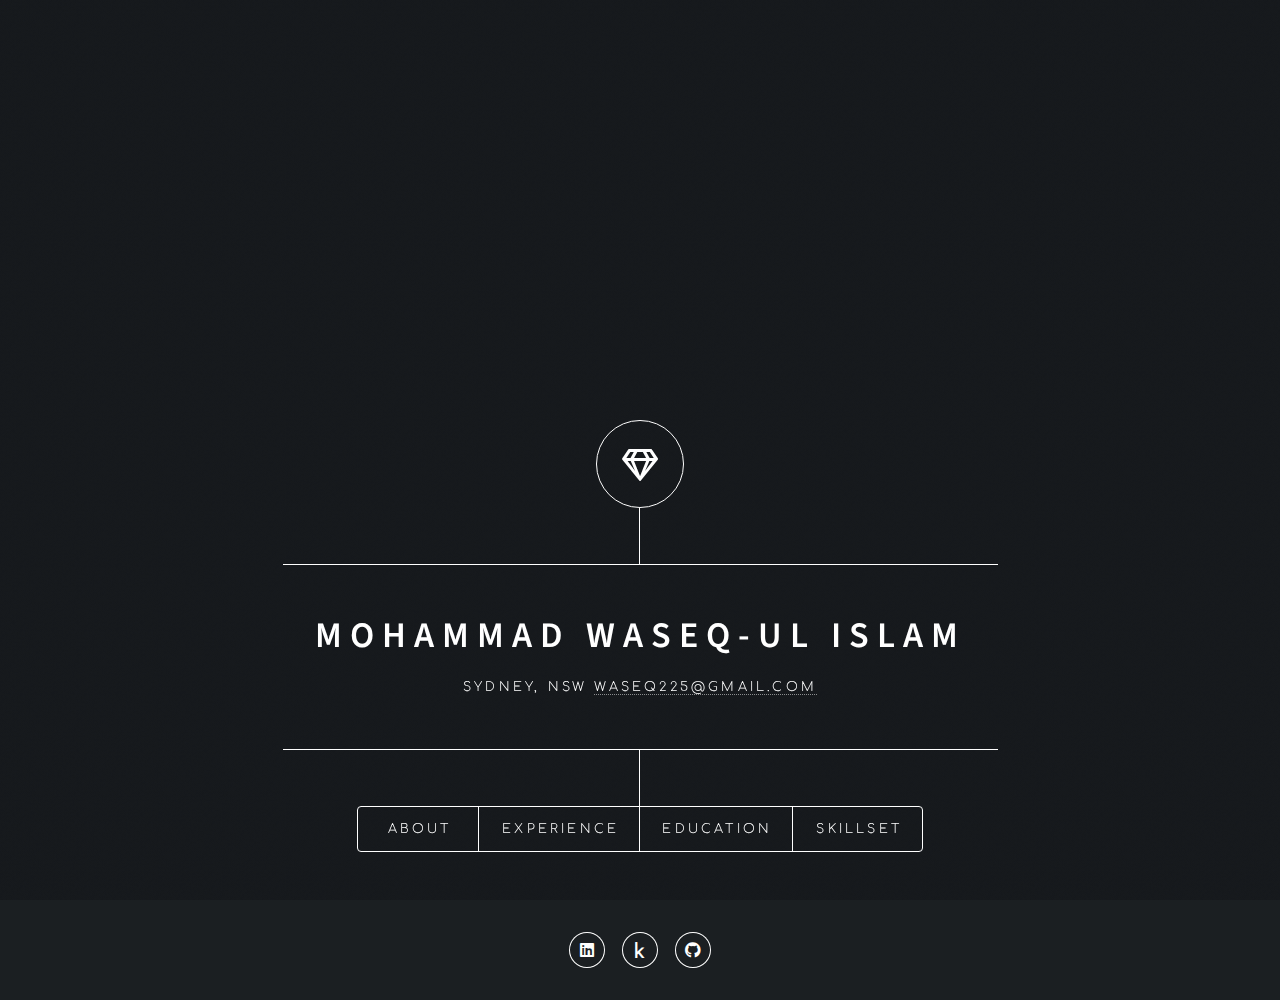
==== commit 416fffea: "readme updated" ====
--- a/index.html
+++ b/index.html
@@ -152,45 +152,45 @@
 					</a>
 					<a href="https://www.credly.com/badges/a98fae24-3d1d-4b7a-bc5c-bfc3520a86a3/public_url"
 						target="_blank">
-						<div class='badge cfp'><img src="images\aws-certified-cloud-practitioner.png" alt="" />
-						</div>
-					</a>
-					<a href="http://ude.my/UC-bb0b5537-d6f9-4b7e-8644-bf47a44d0386" target="_blank">
-						<div class="circle ud">
-							<!-- <img src="images\Udemy-Logo.png" alt="" height="140" width="180"> -->
-							<!-- Machine Learning A-Z™: -->
-							<!-- : AI, Python & R -->
-						</div>
-					</a>
-					<a href="https://www.coursera.org/account/accomplishments/certificate/RX4QP4LZM3BD" target="_blank">
-						<div class="circle co">
-							<!-- <img src="images\coursera-logo.png" alt="" > -->
-						</div>
-					</a>
-				</div>
-			</article>
-
+						<!-- <div class='badge cfp'><img src="images\aws-certified-cloud-practitioner.png" alt="" /> -->
+				</div>
+				</a>
+				<a href="http://ude.my/UC-bb0b5537-d6f9-4b7e-8644-bf47a44d0386" target="_blank">
+					<div class="circle ud">
+						<!-- <img src="images\Udemy-Logo.png" alt="" height="140" width="180"> -->
+						<!-- Machine Learning A-Z™: -->
+						<!-- : AI, Python & R -->
+					</div>
+				</a>
+				<a href="https://www.coursera.org/account/accomplishments/certificate/RX4QP4LZM3BD" target="_blank">
+					<div class="circle co">
+						<!-- <img src="images\coursera-logo.png" alt="" > -->
+					</div>
+				</a>
 		</div>
-
-		<!-- Footer -->
-		<footer id="footer">
-			<ul class="icons">
-				<li>
-					<a href="https://www.linkedin.com/in/mohammad-waseq-ul-islam" target="_blank"
-						class="icon brands fa-linkedin">
-						<span class="label">LinkedIn</span></a>
-				</li>
-				<li>
-					<a href="https://www.kaggle.com/waseqislam" target="_blank" class="icon brands fa-kaggle">
-						<span class="label">Kaggle</span></a>
-					</a>
-				</li>
-				<li>
-					<a href="https://github.com/Waseq225" target="_blank" class="icon brands fa-github"><span
-							class="label">GitHub</span></a>
-				</li>
-			</ul>
-		</footer>
+		</article>
+
+	</div>
+
+	<!-- Footer -->
+	<footer id="footer">
+		<ul class="icons">
+			<li>
+				<a href="https://www.linkedin.com/in/mohammad-waseq-ul-islam" target="_blank"
+					class="icon brands fa-linkedin">
+					<span class="label">LinkedIn</span></a>
+			</li>
+			<li>
+				<a href="https://www.kaggle.com/waseqislam" target="_blank" class="icon brands fa-kaggle">
+					<span class="label">Kaggle</span></a>
+				</a>
+			</li>
+			<li>
+				<a href="https://github.com/Waseq225" target="_blank" class="icon brands fa-github"><span
+						class="label">GitHub</span></a>
+			</li>
+		</ul>
+	</footer>
 	</div>
 
 	<!-- BG -->
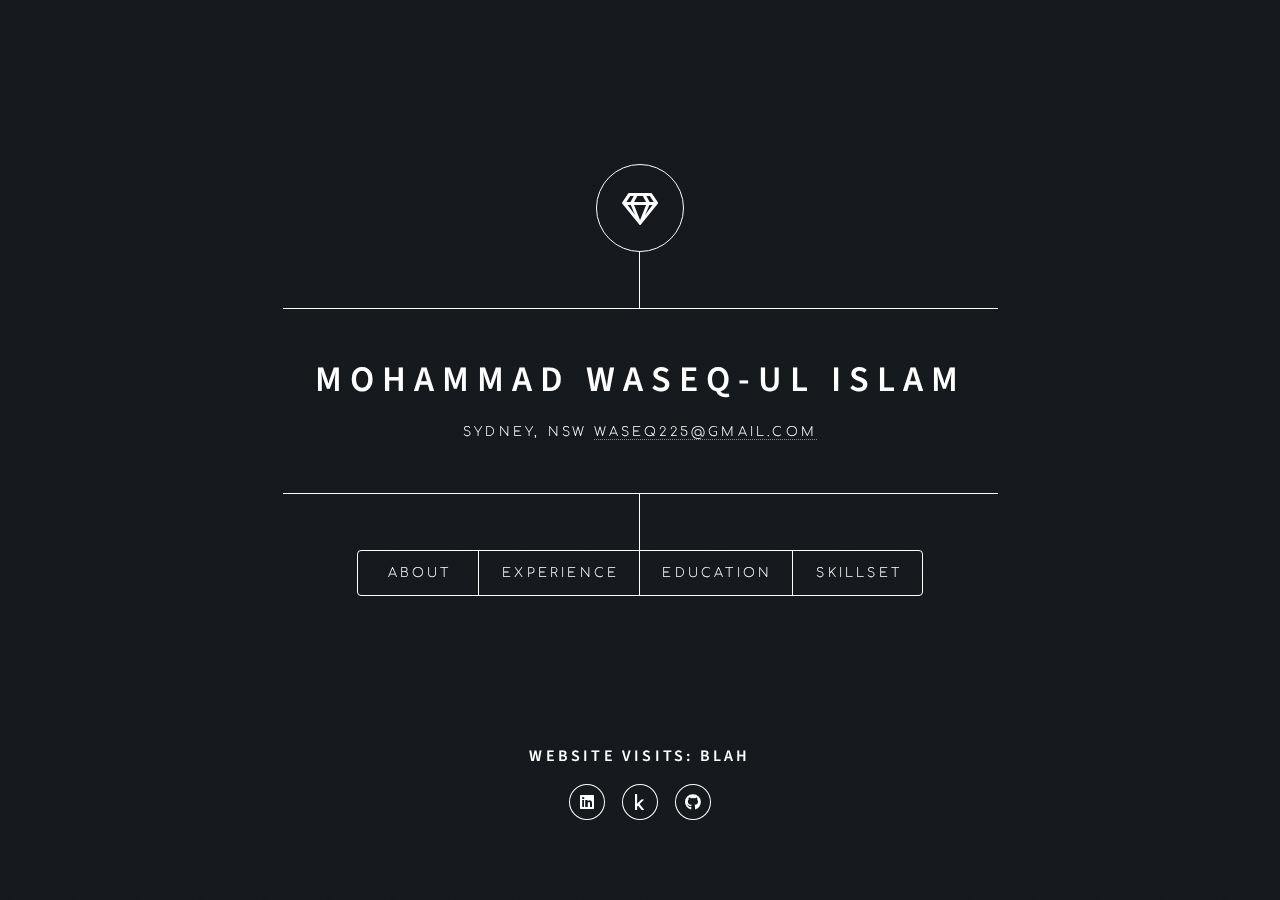
==== commit 5c2c5bbb: "Portfolio updates in viewCount.js, main.css and index.html" ====
--- a/index.html
+++ b/index.html
@@ -1,9 +1,4 @@
 <!DOCTYPE HTML>
-<!--
-	Dimension by HTML5 UP
-	html5up.net | @ajlkn
-	Free for personal and commercial use under the CCA 3.0 license (html5up.net/license)
--->
 <html>
 
 <head>
@@ -141,7 +136,31 @@
 			<article id="skillsandcertification">
 				<h2 class="major">Skillset</h2>
 				<h3> Skills</h3>
-
+				<div class="skill-flexbox">
+					<div class="col-1">
+						<ul>
+							<li>Machine Learning</li>
+							<li>Cloud Computing</li>
+							<li>Cloud Data</li>
+							<li>Cloud Infrastructure</li>
+							<li>Cloud Services</li>
+							<li>Cloud Architecture</li>
+
+
+						</ul>
+					</div>
+					<div class="col-2">
+						<ul>
+
+							<li>Deep Learning</li>
+							<li>Data Analysis</li>
+							<li>Data Visualization</li>
+							<li>Python</li>
+							<li>SQL</li>
+						</ul>
+					</div>
+
+				</div>
 				<h3>Certifications</h3>
 				<div class="cert">
 					<a href="https://www.credly.com/badges/4807a25d-4c6e-4836-aafe-4ffae7647b3b/public_url"
@@ -152,56 +171,59 @@
 					</a>
 					<a href="https://www.credly.com/badges/a98fae24-3d1d-4b7a-bc5c-bfc3520a86a3/public_url"
 						target="_blank">
-						<!-- <div class='badge cfp'><img src="images\aws-certified-cloud-practitioner.png" alt="" /> -->
-				</div>
-				</a>
-				<a href="http://ude.my/UC-bb0b5537-d6f9-4b7e-8644-bf47a44d0386" target="_blank">
-					<div class="circle ud">
-						<!-- <img src="images\Udemy-Logo.png" alt="" height="140" width="180"> -->
-						<!-- Machine Learning A-Z™: -->
-						<!-- : AI, Python & R -->
-					</div>
-				</a>
-				<a href="https://www.coursera.org/account/accomplishments/certificate/RX4QP4LZM3BD" target="_blank">
-					<div class="circle co">
-						<!-- <img src="images\coursera-logo.png" alt="" > -->
-					</div>
-				</a>
+						<div class='badge cfp'></div>
+
+					</a>
+					<a href="http://ude.my/UC-bb0b5537-d6f9-4b7e-8644-bf47a44d0386" target="_blank">
+						<div class="circle ud">
+
+						</div>
+					</a>
+					<a href="https://www.coursera.org/account/accomplishments/certificate/RX4QP4LZM3BD" target="_blank">
+						<div class="circle co">
+
+						</div>
+					</a>
+				</div>
+
 		</div>
 		</article>
 
-	</div>
-
-	<!-- Footer -->
-	<footer id="footer">
-		<ul class="icons">
-			<li>
-				<a href="https://www.linkedin.com/in/mohammad-waseq-ul-islam" target="_blank"
-					class="icon brands fa-linkedin">
-					<span class="label">LinkedIn</span></a>
-			</li>
-			<li>
-				<a href="https://www.kaggle.com/waseqislam" target="_blank" class="icon brands fa-kaggle">
-					<span class="label">Kaggle</span></a>
-				</a>
-			</li>
-			<li>
-				<a href="https://github.com/Waseq225" target="_blank" class="icon brands fa-github"><span
-						class="label">GitHub</span></a>
-			</li>
-		</ul>
-	</footer>
+
+
+
+		<!-- Footer -->
+		<footer id="footer">
+			<h3>Website visits: <span id="jsViewCount">blah</span></h3>
+			<ul class="icons">
+				<li>
+					<a href="https://www.linkedin.com/in/mohammad-waseq-ul-islam" target="_blank"
+						class="icon brands fa-linkedin">
+						<span class="label">LinkedIn</span></a>
+				</li>
+				<li>
+					<a href="https://www.kaggle.com/waseqislam" target="_blank" class="icon brands fa-kaggle">
+						<span class="label">Kaggle</span></a>
+					</a>
+				</li>
+				<li>
+					<a href="https://github.com/Waseq225" target="_blank" class="icon brands fa-github"><span
+							class="label">GitHub</span></a>
+				</li>
+			</ul>
+		</footer>
 	</div>
 
 	<!-- BG -->
 	<div id="bg"></div>
-
+	</div>
 	<!-- Scripts -->
 	<script src="assets/js/jquery.min.js"></script>
 	<script src="assets/js/browser.min.js"></script>
 	<script src="assets/js/breakpoints.min.js"></script>
 	<script src="assets/js/util.js"></script>
 	<script src="assets/js/main.js"></script>
+	<script src="assets/js/viewCount.js"></script>
 
 </body>
 
--- a/assets/css/main.css
+++ b/assets/css/main.css
@@ -1694,8 +1694,8 @@
 			font-weight: 400;
 		}
 		.circle{
-			height: 156px;
-			width: 156px;
+			height: 120px;
+			width: 120px;
 			background-color: #ffffff;
 			border-radius: 100%;
 			
@@ -1713,8 +1713,8 @@
 			background-position: center;
 		}
 		.badge{
-			height: 156px;
-			width: 156px;
+			height: 120px;
+			width: 120px;
 		}
 
 		.badge.saa{
@@ -1732,8 +1732,18 @@
 
 		.cert{
 			display: flex;
+			flex-wrap: wrap;
 			gap: 1rem;
+		}
+
+		.view {
+			padding-top: 3rem;
 		}
 		#skillsandcertification a{
 			border-bottom: none;
+		}
+
+		.skill-flexbox{
+			display: flex;
+			gap: 2rem;
 		}